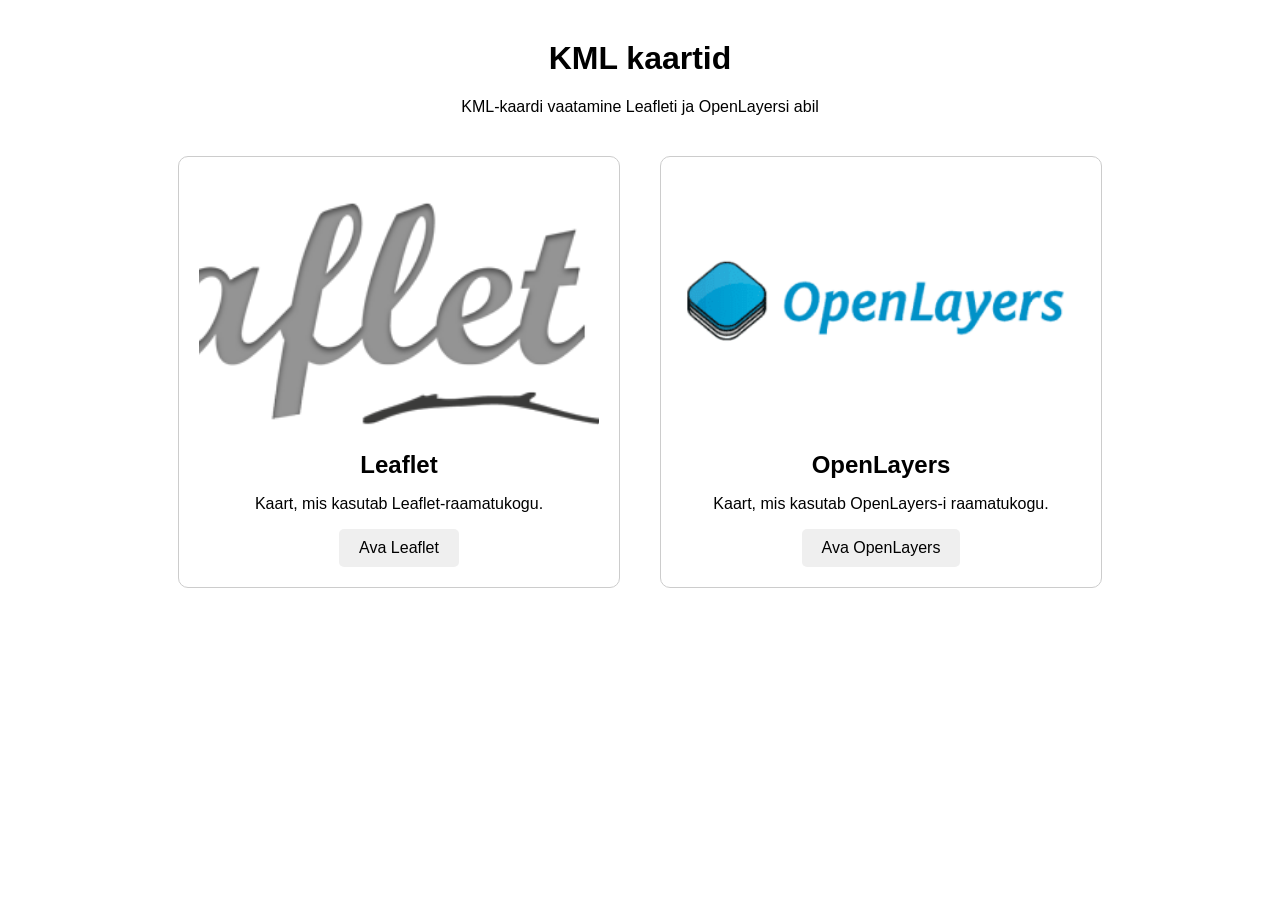
==== kml/index.html @ 01bcc9a6 "Add files via upload" ====
<!DOCTYPE html>
<html lang="ru">

<head>
  <meta charset="UTF-8">
  <meta name="viewport" content="width=device-width, initial-scale=1.0">

  <title>KML kaartid</title>

  <link rel="stylesheet" href="style.css">
</head>

<body>

<h1>KML kaartid</h1>

<p class="description">
  KML-kaardi vaatamine Leafleti ja OpenLayersi abil
</p>


<div class="maps">

  <div class="map-card">

    <img src="leaflet.png" alt="Leaflet карта">

    <h2>Leaflet</h2>

    <p>
      Kaart, mis kasutab Leaflet-raamatukogu.
    </p>

    <a href="leaflet/index.html">
      <button>Ava Leaflet</button>
    </a>

  </div>


  <div class="map-card">

    <img src="openlayers.png" alt="OpenLayers карта">

    <h2>OpenLayers</h2>

    <p>
      Kaart, mis kasutab OpenLayers-i raamatukogu.
    </p>

    <a href="openlayers/index.html">
      <button>Ava OpenLayers</button>
    </a>

  </div>

</div>

</body>

</html>
---- kml/style.css ----
body {
    margin: 0;
    font-family: Arial, sans-serif;
    text-align: center;
}

h1 {
    margin-top: 40px;
}

.description {
    margin-bottom: 40px;
}

.maps {
    display: flex;
    justify-content: center;
    gap: 40px;
}

.map-card {
    width: 400px;
    padding: 20px;
    border: 1px solid #ccc;
    border-radius: 10px;
}

.map-card img {
    width: 100%;
    height: 250px;
    object-fit: cover;
    border-radius: 5px;
}

.map-card h2 {
    margin-bottom: 10px;
}

button {
    padding: 10px 20px;
    border: none;
    border-radius: 5px;
    cursor: pointer;
    font-size: 16px;
}
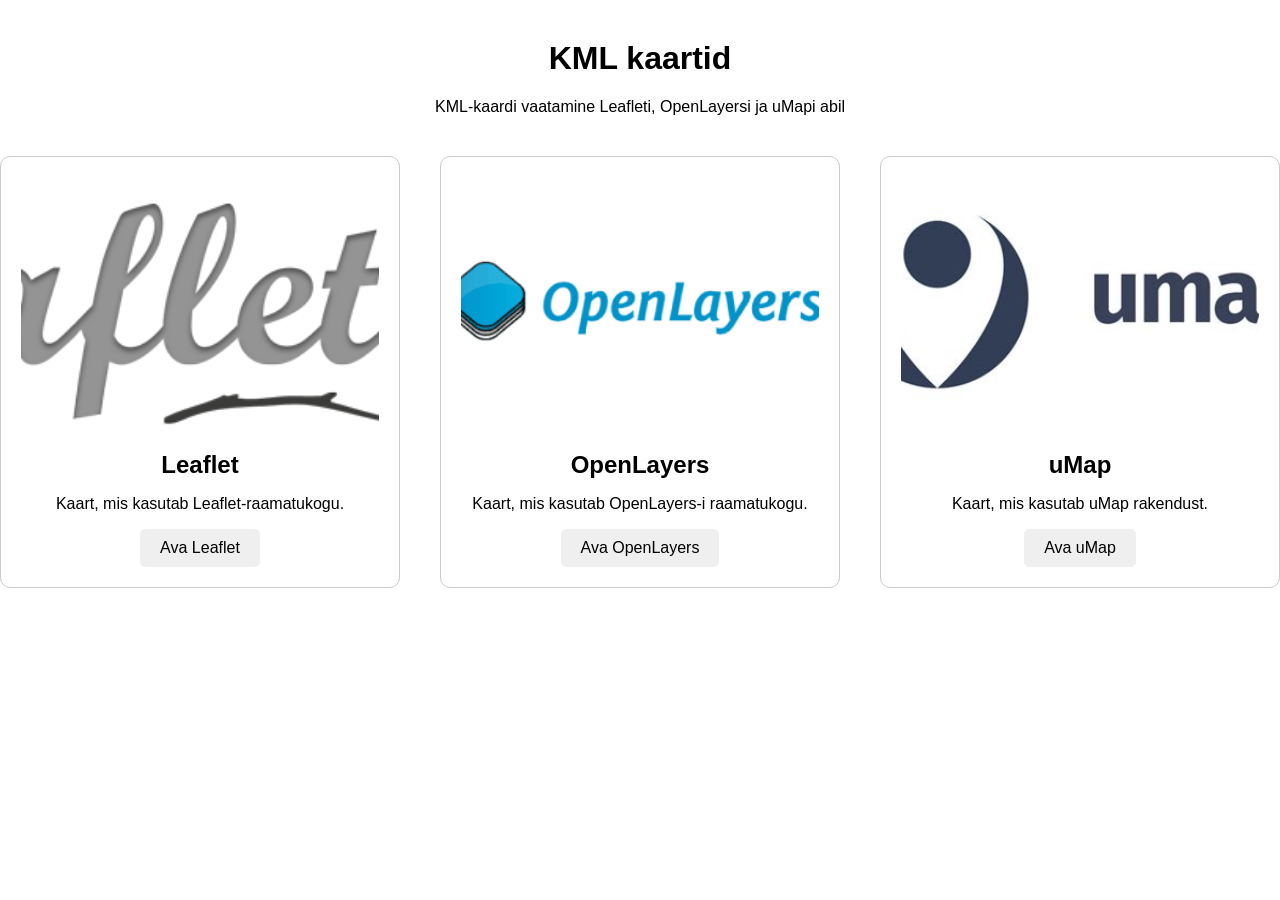
==== commit b1d26b84: "[#88778] - loodud uMap pea saiti" ====
--- a/kml/index.html
+++ b/kml/index.html
@@ -2,12 +2,12 @@
 <html lang="ru">
 
 <head>
-  <meta charset="UTF-8">
-  <meta name="viewport" content="width=device-width, initial-scale=1.0">
+    <meta charset="UTF-8">
+    <meta name="viewport" content="width=device-width, initial-scale=1.0">
 
-  <title>KML kaartid</title>
+    <title>KML kaartid</title>
 
-  <link rel="stylesheet" href="style.css">
+    <link rel="stylesheet" href="style.css">
 </head>
 
 <body>
@@ -15,44 +15,61 @@
 <h1>KML kaartid</h1>
 
 <p class="description">
-  KML-kaardi vaatamine Leafleti ja OpenLayersi abil
+    KML-kaardi vaatamine Leafleti, OpenLayersi ja uMapi abil
 </p>
 
 
 <div class="maps">
 
-  <div class="map-card">
+    <div class="map-card">
 
-    <img src="leaflet.png" alt="Leaflet карта">
+        <img src="leaflet.png" alt="Leaflet карта">
 
-    <h2>Leaflet</h2>
+        <h2>Leaflet</h2>
 
-    <p>
-      Kaart, mis kasutab Leaflet-raamatukogu.
-    </p>
+        <p>
+            Kaart, mis kasutab Leaflet-raamatukogu.
+        </p>
 
-    <a href="leaflet/index.html">
-      <button>Ava Leaflet</button>
-    </a>
+        <a href="leaflet/index.html">
+            <button>Ava Leaflet</button>
+        </a>
 
-  </div>
+    </div>
 
 
-  <div class="map-card">
+    <div class="map-card">
 
-    <img src="openlayers.png" alt="OpenLayers карта">
+        <img src="openlayers.png" alt="OpenLayers карта">
 
-    <h2>OpenLayers</h2>
+        <h2>OpenLayers</h2>
 
-    <p>
-      Kaart, mis kasutab OpenLayers-i raamatukogu.
-    </p>
+        <p>
+            Kaart, mis kasutab OpenLayers-i raamatukogu.
+        </p>
 
-    <a href="openlayers/index.html">
-      <button>Ava OpenLayers</button>
-    </a>
+        <a href="openlayers/index.html">
+            <button>Ava OpenLayers</button>
+        </a>
 
-  </div>
+    </div>
+
+
+    <div class="map-card">
+
+        <img src="umap.jpg" alt="uMap карта">
+
+        <h2>uMap</h2>
+
+        <p>
+            Kaart, mis kasutab uMap rakendust.
+        </p>
+
+        <a href="umap/index.html">
+            <button>Ava uMap</button>
+        </a>
+
+    </div>
 
 </div>
 
